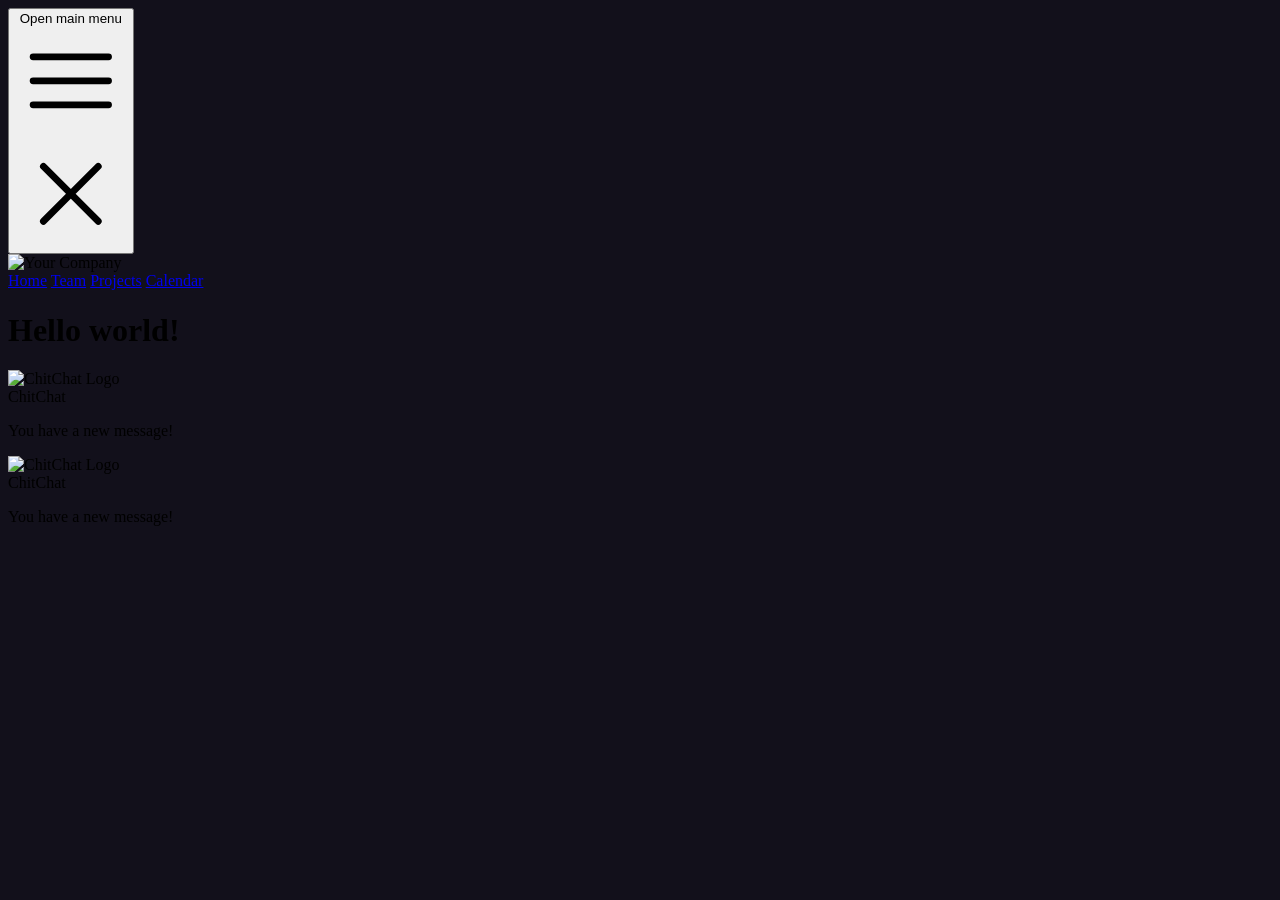
==== hw1/index.html @ 9f200666 "Initial setup Initial setup" ====
<!DOCTYPE html>
<html lang="en">

<head>
    <meta charset="UTF-8">
    <meta name="viewport" content="width=device-width, initial-scale=1.0">
    <title>Steve Mendoza:HW1</title>
    <script src="https://cdn.jsdelivr.net/npm/@tailwindcss/browser@4"></script>
    <script src="https://cdn.jsdelivr.net/npm/@tailwindplus/elements@1" type="module"> </script> 
    <style type="text/tailwindcss">
        @theme {
        --color-clifford: #da373d;
      }
    </style>
    <link rel="stylesheet" href="css/site.css">
</head>

<body class="min-h-screen bd-dark>
<!-- Include this script tag or install `@tailwindplus/elements` via npm: -->
    <nav
        class="relative bg-gray-800/50 after:pointer-events-none after:absolute after:inset-x-0 after:bottom-0 after:h-px after:bg-white/10">
        <div class="mx-auto max-w-7xl px-2 sm:px-6 lg:px-8">
            <div class="relative flex h-16 items-center justify-between">
                <div class="absolute inset-y-0 left-0 flex items-center sm:hidden">
                    <!-- Mobile menu button-->
                    <button type="button" command="--toggle" commandfor="mobile-menu"
                        class="relative inline-flex items-center justify-center rounded-md p-2 text-gray-400 hover:bg-white/5 hover:text-white focus:outline-2 focus:-outline-offset-1 focus:outline-indigo-500">
                        <span class="absolute -inset-0.5"></span>
                        <span class="sr-only">Open main menu</span>
                        <svg viewBox="0 0 24 24" fill="none" stroke="currentColor" stroke-width="1.5" data-slot="icon"
                            aria-hidden="true" class="size-6 in-aria-expanded:hidden">
                            <path d="M3.75 6.75h16.5M3.75 12h16.5m-16.5 5.25h16.5" stroke-linecap="round"
                                stroke-linejoin="round" />
                        </svg>
                        <svg viewBox="0 0 24 24" fill="none" stroke="currentColor" stroke-width="1.5" data-slot="icon"
                            aria-hidden="true" class="size-6 not-in-aria-expanded:hidden">
                            <path d="M6 18 18 6M6 6l12 12" stroke-linecap="round" stroke-linejoin="round" />
                        </svg>
                    </button>
                </div>
                <div class="flex flex-1 items-center justify-center sm:items-stretch sm:justify-start">
                    <div class="flex shrink-0 items-center">
                        <img src="https://tailwindcss.com/plus-assets/img/logos/mark.svg?color=indigo&shade=500"
                            alt="Your Company" class="h-8 w-auto" />
                    </div>
                    <div class="hidden sm:ml-6 sm:block">
                        <div class="flex space-x-4">
                            <!-- Current: "bg-gray-950/50 text-white", Default: "text-gray-300 hover:bg-white/5 hover:text-white" -->
                            <a href="#" aria-current="page"
                                class="rounded-md bg-gray-950/50 px-3 py-2 text-sm font-medium text-white">Home</a>
                            <a href="#"
                                class="rounded-md px-3 py-2 text-sm font-medium text-gray-300 hover:bg-white/5 hover:text-white">Team</a>
                            <a href="#"
                                class="rounded-md px-3 py-2 text-sm font-medium text-gray-300 hover:bg-white/5 hover:text-white">Projects</a>
                            <a href="#"
                                class="rounded-md px-3 py-2 text-sm font-medium text-gray-300 hover:bg-white/5 hover:text-white">Calendar</a>
                        </div>
                    </div>
                </div>

            </div>
        </div>

        <el-disclosure id="mobile-menu" hidden class="block sm:hidden">
            <div class="space-y-1 px-2 pt-2 pb-3">
                <!-- Current: "bg-gray-950/50 text-white", Default: "text-gray-300 hover:bg-white/5 hover:text-white" -->
                <a href="#" aria-current="page"
                    class="block rounded-md bg-gray-950/50 px-3 py-2 text-base font-medium text-white">Home</a>
                <a href="#"
                    class="block rounded-md px-3 py-2 text-base font-medium text-gray-300 hover:bg-white/5 hover:text-white">Team</a>
                <a href="#"
                    class="block rounded-md px-3 py-2 text-base font-medium text-gray-300 hover:bg-white/5 hover:text-white">Projects</a>
                <a href="#"
                    class="block rounded-md px-3 py-2 text-base font-medium text-gray-300 hover:bg-white/5 hover:text-white">Calendar</a>
            </div>
        </el-disclosure>
    </nav>

   <main>
        <h1 class=" text-3xl font-bold underline text-clifford">
        Hello world!
    </h1>
    <div
        class="mx-auto flex max-w-sm items-center gap-x-4 rounded-xl bg-white p-6 shadow-lg outline outline-black/5 dark:bg-slate-800 dark:shadow-none dark:-outline-offset-1 dark:outline-white/10">
        <img class="size-12 shrink-0" src="/img/logo.svg" alt="ChitChat Logo" />
        <div>
            <div class="text-xl font-medium text-black dark:text-white">ChitChat</div>
            <p class="text-gray-500 dark:text-gray-400">You have a new message!</p>
        </div>
    </div>
    <div
        class="mt-6 mx-auto flex max-w-sm items-center gap-x-4 rounded-xl bg-white p-6 shadow-lg outline outline-black/5 dark:bg-gray-900 dark:shadow-none dark:-outline-offset-1 dark:outline-white/10">
        <img class="size-12 shrink-0" src="/img/logo.svg" alt="ChitChat Logo" />
        <div>
            <div class="text-xl font-medium text-black dark:text-white">ChitChat</div>
            <p class="text-gray-500 dark:text-gray-400">You have a new message!</p>
        </div>
    </div>
    </main>

</body>

</html>
---- hw1/css/site.css ----
body{
    background-color:  #12101b;
}

.text-forground{
    color:#f2f2f2;
}
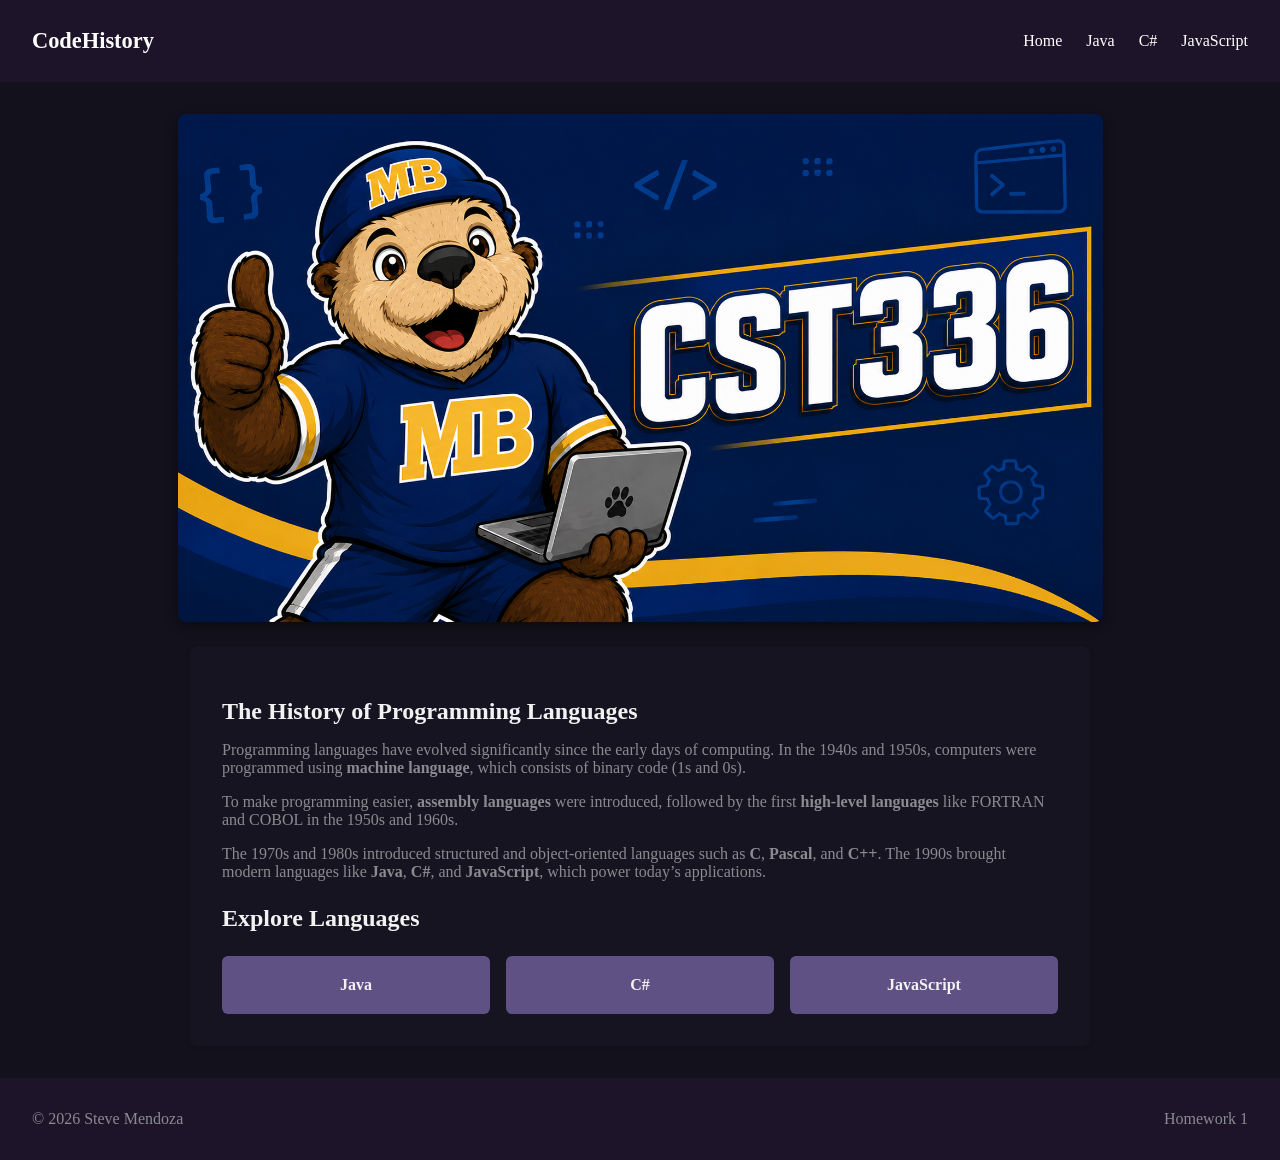
==== commit 011783b5: "Redesign hw1 with custom CSS and add Java page Adds header/footer navigation, proper grid layouts fo" ====
--- a/hw1/index.html
+++ b/hw1/index.html
@@ -5,98 +5,54 @@
     <meta charset="UTF-8">
     <meta name="viewport" content="width=device-width, initial-scale=1.0">
     <title>Steve Mendoza:HW1</title>
-    <script src="https://cdn.jsdelivr.net/npm/@tailwindcss/browser@4"></script>
-    <script src="https://cdn.jsdelivr.net/npm/@tailwindplus/elements@1" type="module"> </script> 
-    <style type="text/tailwindcss">
-        @theme {
-        --color-clifford: #da373d;
-      }
-    </style>
+
     <link rel="stylesheet" href="css/site.css">
 </head>
 
-<body class="min-h-screen bd-dark>
-<!-- Include this script tag or install `@tailwindplus/elements` via npm: -->
-    <nav
-        class="relative bg-gray-800/50 after:pointer-events-none after:absolute after:inset-x-0 after:bottom-0 after:h-px after:bg-white/10">
-        <div class="mx-auto max-w-7xl px-2 sm:px-6 lg:px-8">
-            <div class="relative flex h-16 items-center justify-between">
-                <div class="absolute inset-y-0 left-0 flex items-center sm:hidden">
-                    <!-- Mobile menu button-->
-                    <button type="button" command="--toggle" commandfor="mobile-menu"
-                        class="relative inline-flex items-center justify-center rounded-md p-2 text-gray-400 hover:bg-white/5 hover:text-white focus:outline-2 focus:-outline-offset-1 focus:outline-indigo-500">
-                        <span class="absolute -inset-0.5"></span>
-                        <span class="sr-only">Open main menu</span>
-                        <svg viewBox="0 0 24 24" fill="none" stroke="currentColor" stroke-width="1.5" data-slot="icon"
-                            aria-hidden="true" class="size-6 in-aria-expanded:hidden">
-                            <path d="M3.75 6.75h16.5M3.75 12h16.5m-16.5 5.25h16.5" stroke-linecap="round"
-                                stroke-linejoin="round" />
-                        </svg>
-                        <svg viewBox="0 0 24 24" fill="none" stroke="currentColor" stroke-width="1.5" data-slot="icon"
-                            aria-hidden="true" class="size-6 not-in-aria-expanded:hidden">
-                            <path d="M6 18 18 6M6 6l12 12" stroke-linecap="round" stroke-linejoin="round" />
-                        </svg>
-                    </button>
-                </div>
-                <div class="flex flex-1 items-center justify-center sm:items-stretch sm:justify-start">
-                    <div class="flex shrink-0 items-center">
-                        <img src="https://tailwindcss.com/plus-assets/img/logos/mark.svg?color=indigo&shade=500"
-                            alt="Your Company" class="h-8 w-auto" />
-                    </div>
-                    <div class="hidden sm:ml-6 sm:block">
-                        <div class="flex space-x-4">
-                            <!-- Current: "bg-gray-950/50 text-white", Default: "text-gray-300 hover:bg-white/5 hover:text-white" -->
-                            <a href="#" aria-current="page"
-                                class="rounded-md bg-gray-950/50 px-3 py-2 text-sm font-medium text-white">Home</a>
-                            <a href="#"
-                                class="rounded-md px-3 py-2 text-sm font-medium text-gray-300 hover:bg-white/5 hover:text-white">Team</a>
-                            <a href="#"
-                                class="rounded-md px-3 py-2 text-sm font-medium text-gray-300 hover:bg-white/5 hover:text-white">Projects</a>
-                            <a href="#"
-                                class="rounded-md px-3 py-2 text-sm font-medium text-gray-300 hover:bg-white/5 hover:text-white">Calendar</a>
-                        </div>
-                    </div>
-                </div>
+<body class="page">
+    <header>
+      <div class="nav-grid">
+          <div class="logo">CodeHistory</div>
+          <nav>
+              <ul>
+                  <li><a href="index.html">Home</a></li>
+                  <li><a href="java.html">Java</a></li>
+                  <li><a href="csharp.html">C#</a></li>
+                  <li><a href="javascript.html">JavaScript</a></li>
+              </ul>
+          </nav>
+      </div>
+  </header>
 
+    <main>
+        
+    <section class="montey-banner">
+        <img src="/hw1/img/montey-banner.png" alt="CST336 Mascot" />
+    </section>
+
+        <article>
+            <h1 class="text-forground">The History of Programming Languages</h1>
+            <p>Programming languages have evolved significantly since the early days of computing. In the 1940s and 1950s, computers were programmed using <strong>machine language</strong>, which consists of binary code (1s and 0s).</p>
+
+            <p>To make programming easier, <strong>assembly languages</strong> were introduced, followed by the first <strong>high-level languages</strong> like FORTRAN and COBOL in the 1950s and 1960s.</p>
+
+            <p>The 1970s and 1980s introduced structured and object-oriented languages such as <strong>C</strong>, <strong>Pascal</strong>, and <strong>C++</strong>. The 1990s brought modern languages like <strong>Java</strong>, <strong>C#</strong>, and <strong>JavaScript</strong>, which power today’s applications.</p>
+
+            <h2>Explore Languages</h2>
+            <div class="card-grid">
+                <div class="card clickable-card"><a class="main-link" href="java.html">Java</a></div>
+                <div class="card clickable-card"><a class="main-link" href="csharp.html">C#</a></div>
+                <div class="card clickable-card"><a class="main-link" href="javascript.html">JavaScript</a></div>
             </div>
+        </article>
+    </main>
+
+    <footer >
+            <div class="footer-grid">
+            <p>&copy; 2026 Steve Mendoza</p>
+            <p>Homework 1</p>
         </div>
-
-        <el-disclosure id="mobile-menu" hidden class="block sm:hidden">
-            <div class="space-y-1 px-2 pt-2 pb-3">
-                <!-- Current: "bg-gray-950/50 text-white", Default: "text-gray-300 hover:bg-white/5 hover:text-white" -->
-                <a href="#" aria-current="page"
-                    class="block rounded-md bg-gray-950/50 px-3 py-2 text-base font-medium text-white">Home</a>
-                <a href="#"
-                    class="block rounded-md px-3 py-2 text-base font-medium text-gray-300 hover:bg-white/5 hover:text-white">Team</a>
-                <a href="#"
-                    class="block rounded-md px-3 py-2 text-base font-medium text-gray-300 hover:bg-white/5 hover:text-white">Projects</a>
-                <a href="#"
-                    class="block rounded-md px-3 py-2 text-base font-medium text-gray-300 hover:bg-white/5 hover:text-white">Calendar</a>
-            </div>
-        </el-disclosure>
-    </nav>
-
-   <main>
-        <h1 class=" text-3xl font-bold underline text-clifford">
-        Hello world!
-    </h1>
-    <div
-        class="mx-auto flex max-w-sm items-center gap-x-4 rounded-xl bg-white p-6 shadow-lg outline outline-black/5 dark:bg-slate-800 dark:shadow-none dark:-outline-offset-1 dark:outline-white/10">
-        <img class="size-12 shrink-0" src="/img/logo.svg" alt="ChitChat Logo" />
-        <div>
-            <div class="text-xl font-medium text-black dark:text-white">ChitChat</div>
-            <p class="text-gray-500 dark:text-gray-400">You have a new message!</p>
-        </div>
-    </div>
-    <div
-        class="mt-6 mx-auto flex max-w-sm items-center gap-x-4 rounded-xl bg-white p-6 shadow-lg outline outline-black/5 dark:bg-gray-900 dark:shadow-none dark:-outline-offset-1 dark:outline-white/10">
-        <img class="size-12 shrink-0" src="/img/logo.svg" alt="ChitChat Logo" />
-        <div>
-            <div class="text-xl font-medium text-black dark:text-white">ChitChat</div>
-            <p class="text-gray-500 dark:text-gray-400">You have a new message!</p>
-        </div>
-    </div>
-    </main>
+    </footer>
 
 </body>
 
--- a/hw1/css/site.css
+++ b/hw1/css/site.css
@@ -1,7 +1,187 @@
-body{
-    background-color:  #12101b;
+body {
+
+  /* background-color:  #12101b; */
+  /* background-color: #1e1b2c; */
+  /* background-color: #1e1b2b; */
+  /* background-color: #968fb3; */
+  background-color: #13111c;
+  margin: 0;
+  padding: 0;
+  min-height: 100dvh;
 }
 
-.text-forground{
-    color:#f2f2f2;
+.text-forground {
+  color: #f2f2f2;
+}
+
+
+/* .card {
+  background-color: #1e1b2c;
+  border-radius: 0.5rem;
+  padding: 1rem;
+  box-shadow: 0 4px 6px rgba(0, 0, 0, 0.1);
+} */
+
+.page {
+  display: grid;
+  grid-template-rows: auto 1fr auto;
+  min-height: 100vh;
+}
+
+/* ===== Header and Navigation ===== */
+header {
+  background: #1d1429;
+  color: #fff;
+  padding: 1rem 2rem;
+}
+
+.nav-grid {
+  display: grid;
+  grid-template-columns: 1fr auto;
+  align-items: center;
+}
+
+.logo {
+  font-size: 1.4rem;
+  font-weight: bold;
+}
+
+nav ul {
+  display: grid;
+  grid-auto-flow: column;
+  gap: 1.5rem;
+  list-style: none;
+}
+
+nav a {
+  color: #fff;
+  text-decoration: none;
+  font-weight: 500;
+  transition: color 0.2s;
+}
+
+nav a:hover {
+  color: #60a5fa;
+}
+
+/* ===== Footer ===== */
+footer {
+  background: #1d1429;
+  color: #d1d5db;
+  padding: 1rem 2rem;
+}
+
+.footer-grid {
+  display: grid;
+  grid-template-columns: 1fr 1fr;
+  align-items: center;
+}
+
+.footer-grid p:last-child {
+  text-align: right;
+}
+
+
+
+/* ===== Montey Banner ===== */
+.montey-banner {
+  grid-column: 1 / -1;
+  /* full width across grid */
+  display: grid;
+  justify-items: center;
+  margin-bottom: 1.5rem;
+}
+
+.montey-banner img {
+  width: 100%;
+  max-width: 925px;
+  height: auto;
+  border-radius: 8px;
+  box-shadow: 0 4px 12px rgba(0, 0, 0, 0.4);
+}
+
+
+
+/* ===== Main Content ===== */
+main {
+  display: grid;
+  grid-template-columns: 1fr min(900px, 90%) 1fr;
+  padding: 2rem 0;
+}
+
+main>* {
+  grid-column: 2;
+}
+
+article {
+  /* background: #fff; */
+  background: #181622cc;
+  padding: 2rem;
+  border-radius: 8px;
+  box-shadow: 0 2px 6px rgba(0, 0, 0, 0.08);
+}
+
+h1 {
+  margin-bottom: 1rem;
+  color: #f2f2f2;
+}
+
+h2 {
+  margin-top: 1.5rem;
+  margin-bottom: 0.5rem;
+  color: #f2f2f2;
+}
+
+p {
+  margin-bottom: 1rem;
+  /* color: #67656c; */
+  color: #8b8a90;
+}
+
+ul.features {
+  margin: 0.5rem 0 1rem 1.5rem;
+  color: #8b8a90;
+}
+
+/* ===== Card grid for home page ===== */
+/* https://css-tricks.com/complete-guide-css-grid-layout/#prop-grid-template-columns-rows */
+.card-grid {
+  display: grid;
+  grid-template-columns: repeat(auto-fit, minmax(220px, 1fr));
+  gap: 1rem;
+  margin-top: 1.5rem;
+}
+
+.card {
+  background: #5f5184;
+  /* background: # */
+  padding: 1rem;
+  border-radius: 6px;
+  text-align: center;
+}
+
+.card:hover {
+  background: #4b3f6e;
+}
+
+.card a {
+  text-decoration: none;
+  color: #f2f2f2;
+  font-weight: bold;
+}
+
+/* clickable code from https://generatepress.com/forums/topic/making-full-div-clickable/ */
+.clickable-card {
+  position: relative;
+  padding: 20px;
+}
+
+.main-link::before {
+  content: "";
+  position: absolute;
+  top: 0;
+  right: 0;
+  bottom: 0;
+  left: 0;
+  /* Stretches the click area to the edges of the div */
 }
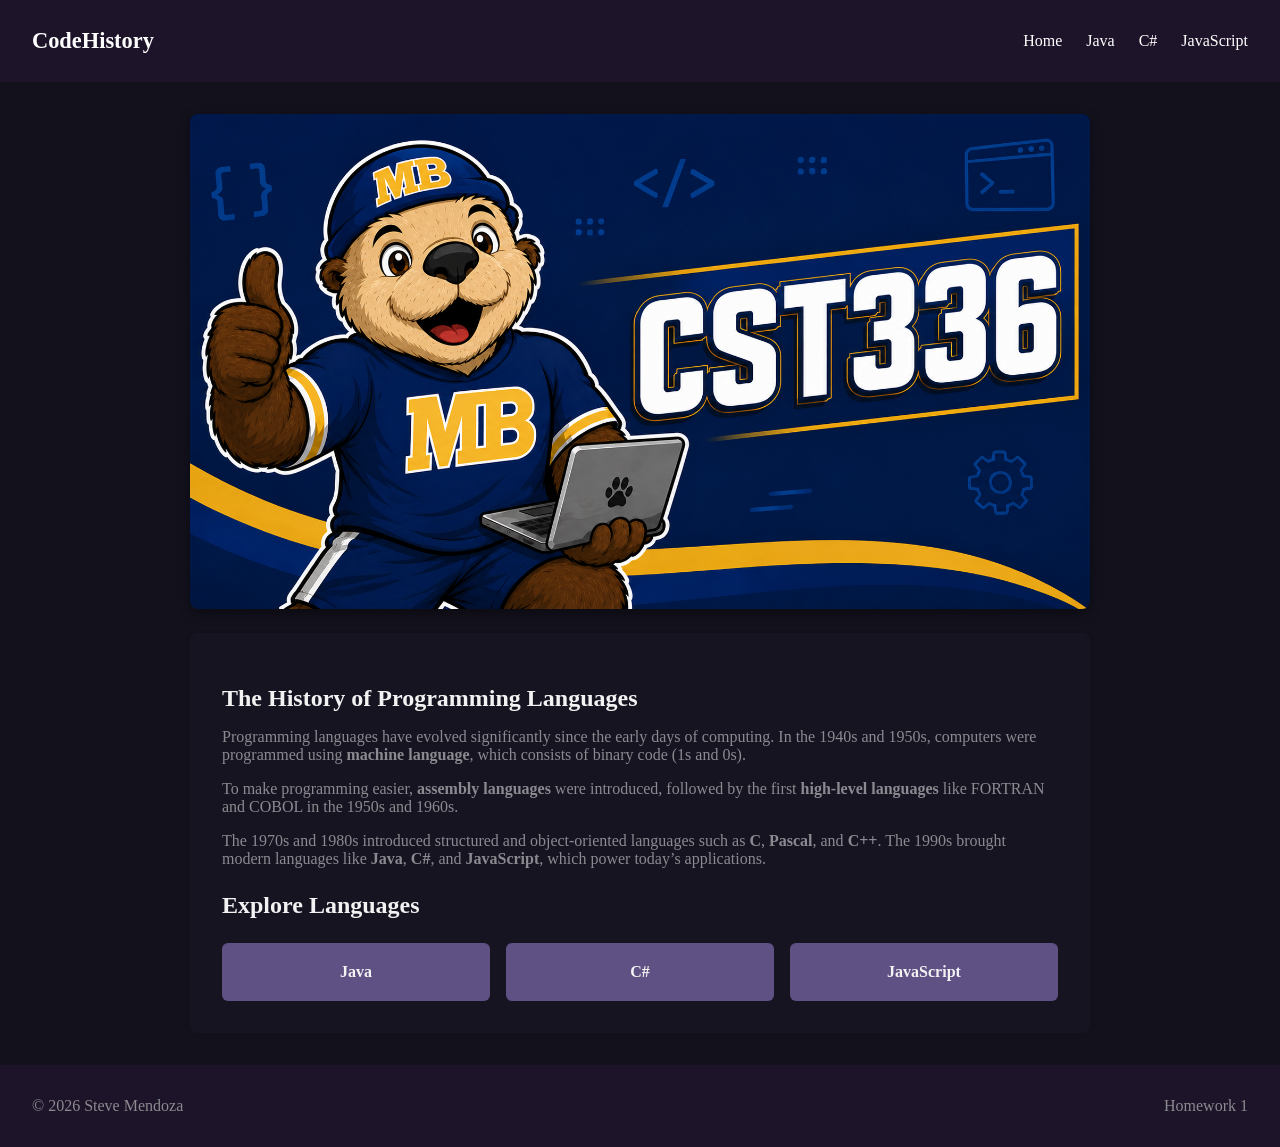
==== commit d21785cc: "Javascript.html layout update - Updated the javascript.html layout to use a three column layout. - R" ====
--- a/hw1/index.html
+++ b/hw1/index.html
@@ -11,34 +11,41 @@
 
 <body class="page">
     <header>
-      <div class="nav-grid">
-          <div class="logo">CodeHistory</div>
-          <nav>
-              <ul>
-                  <li><a href="index.html">Home</a></li>
-                  <li><a href="java.html">Java</a></li>
-                  <li><a href="csharp.html">C#</a></li>
-                  <li><a href="javascript.html">JavaScript</a></li>
-              </ul>
-          </nav>
-      </div>
-  </header>
+        <div class="nav-grid">
+            <div class="logo">CodeHistory</div>
+            <nav>
+                <ul>
+                    <li><a href="index.html">Home</a></li>
+                    <li><a href="java.html">Java</a></li>
+                    <li><a href="csharp.html">C#</a></li>
+                    <li><a href="javascript.html">JavaScript</a></li>
+                </ul>
+            </nav>
+        </div>
+    </header>
 
     <main>
-        
-    <section class="montey-banner">
-        <img src="/hw1/img/montey-banner.png" alt="CST336 Mascot" />
-    </section>
+
+        <div class="montey-banner">
+            <img src="/hw1/img/montey-banner.png" alt="CST336 Mascot">
+        </div>
 
         <article>
             <h1 class="text-forground">The History of Programming Languages</h1>
-            <p>Programming languages have evolved significantly since the early days of computing. In the 1940s and 1950s, computers were programmed using <strong>machine language</strong>, which consists of binary code (1s and 0s).</p>
+            <p>Programming languages have evolved significantly since the early days of computing. In the 1940s and
+                1950s, computers were programmed using <strong>machine language</strong>, which consists of binary code
+                (1s and 0s).</p>
 
-            <p>To make programming easier, <strong>assembly languages</strong> were introduced, followed by the first <strong>high-level languages</strong> like FORTRAN and COBOL in the 1950s and 1960s.</p>
+            <p>To make programming easier, <strong>assembly languages</strong> were introduced, followed by the first
+                <strong>high-level languages</strong> like FORTRAN and COBOL in the 1950s and 1960s.</p>
 
-            <p>The 1970s and 1980s introduced structured and object-oriented languages such as <strong>C</strong>, <strong>Pascal</strong>, and <strong>C++</strong>. The 1990s brought modern languages like <strong>Java</strong>, <strong>C#</strong>, and <strong>JavaScript</strong>, which power today’s applications.</p>
+            <p>The 1970s and 1980s introduced structured and object-oriented languages such as <strong>C</strong>,
+                <strong>Pascal</strong>, and <strong>C++</strong>. The 1990s brought modern languages like
+                <strong>Java</strong>, <strong>C#</strong>, and <strong>JavaScript</strong>, which power today’s
+                applications.</p>
 
             <h2>Explore Languages</h2>
+            <!-- card-grid is using a grid template layout -->
             <div class="card-grid">
                 <div class="card clickable-card"><a class="main-link" href="java.html">Java</a></div>
                 <div class="card clickable-card"><a class="main-link" href="csharp.html">C#</a></div>
@@ -47,8 +54,8 @@
         </article>
     </main>
 
-    <footer >
-            <div class="footer-grid">
+    <footer>
+        <div class="footer-grid">
             <p>&copy; 2026 Steve Mendoza</p>
             <p>Homework 1</p>
         </div>
--- a/hw1/css/site.css
+++ b/hw1/css/site.css
@@ -1,187 +1,265 @@
+/* These are the main sites I used to get started with CCS grid layouts.
+  https://gridbyexample.com/examples/
+  https://css-tricks.com/complete-guide-css-grid-layout
+*/
 body {
-
-  /* background-color:  #12101b; */
-  /* background-color: #1e1b2c; */
-  /* background-color: #1e1b2b; */
-  /* background-color: #968fb3; */
-  background-color: #13111c;
-  margin: 0;
-  padding: 0;
-  min-height: 100dvh;
+    background-color: #13111c;
+    margin: 0;
+    padding: 0;
+    min-height: 100dvh;
 }
 
 .text-forground {
-  color: #f2f2f2;
-}
-
-
-/* .card {
-  background-color: #1e1b2c;
-  border-radius: 0.5rem;
-  padding: 1rem;
-  box-shadow: 0 4px 6px rgba(0, 0, 0, 0.1);
-} */
+    color: #f2f2f2;
+}
+
 
 .page {
-  display: grid;
-  grid-template-rows: auto 1fr auto;
-  min-height: 100vh;
+    display: grid;
+    grid-template-rows: auto 1fr auto;
+    min-height: 100vh;
 }
 
 /* ===== Header and Navigation ===== */
 header {
-  background: #1d1429;
-  color: #fff;
-  padding: 1rem 2rem;
+    background: #1d1429;
+    color: #fff;
+    padding: 1rem 2rem;
 }
 
 .nav-grid {
-  display: grid;
-  grid-template-columns: 1fr auto;
-  align-items: center;
+    display: grid;
+    grid-template-columns: 1fr auto;
+    align-items: center;
 }
 
 .logo {
-  font-size: 1.4rem;
-  font-weight: bold;
+    font-size: 1.4rem;
+    font-weight: bold;
 }
 
 nav ul {
-  display: grid;
-  grid-auto-flow: column;
-  gap: 1.5rem;
-  list-style: none;
+    display: grid;
+    grid-auto-flow: column;
+    gap: 1.5rem;
+    list-style: none;
 }
 
 nav a {
-  color: #fff;
-  text-decoration: none;
-  font-weight: 500;
-  transition: color 0.2s;
+    color: #fff;
+    text-decoration: none;
+    font-weight: 500;
+    transition: color 0.2s;
 }
 
 nav a:hover {
-  color: #60a5fa;
+    color: #60a5fa;
 }
 
 /* ===== Footer ===== */
 footer {
-  background: #1d1429;
-  color: #d1d5db;
-  padding: 1rem 2rem;
+    background: #1d1429;
+    color: #d1d5db;
+    padding: 1rem 2rem;
 }
 
 .footer-grid {
-  display: grid;
-  grid-template-columns: 1fr 1fr;
-  align-items: center;
+    display: grid;
+    grid-template-columns: 1fr 1fr;
+    align-items: center;
 }
 
 .footer-grid p:last-child {
-  text-align: right;
+    text-align: right;
 }
 
 
 
 /* ===== Montey Banner ===== */
 .montey-banner {
-  grid-column: 1 / -1;
-  /* full width across grid */
-  display: grid;
-  justify-items: center;
-  margin-bottom: 1.5rem;
+    grid-column: 1 / -1;
+    /* full width across grid */
+    display: grid;
+    justify-items: center;
+    margin-bottom: 1.5rem;
 }
 
 .montey-banner img {
-  width: 100%;
-  max-width: 925px;
-  height: auto;
-  border-radius: 8px;
-  box-shadow: 0 4px 12px rgba(0, 0, 0, 0.4);
+    width: 100%;
+    max-width: 900px;
+    height: auto;
+    border-radius: 8px;
+    box-shadow: 0 4px 12px rgba(0, 0, 0, 0.4);
 }
 
 
 
 /* ===== Main Content ===== */
 main {
-  display: grid;
-  grid-template-columns: 1fr min(900px, 90%) 1fr;
-  padding: 2rem 0;
+    display: grid;
+    grid-template-columns: 1fr min(900px, 90%) 1fr;
+    padding: 2rem 0;
 }
 
 main>* {
-  grid-column: 2;
+    grid-column: 2;
+}
+
+.wrapper {
+    display: grid;
+    grid-gap: 10px;
+    /* grid-template-columns:[col1-start] 325px [col2-start] 325px [col3-start] 250px [col3-end]; */
+    grid-template-columns: [col1-start] 1fr [col2-start] 1fr [col3-start] 1fr [col3-end];
+    grid-template-rows: [row1-start] auto [row2-start] auto [row2-end];
+}
+/* Remove top padding after the first article */
+.wrapper article:last-child {
+    padding-top: 0;
 }
 
 article {
-  /* background: #fff; */
-  background: #181622cc;
-  padding: 2rem;
-  border-radius: 8px;
-  box-shadow: 0 2px 6px rgba(0, 0, 0, 0.08);
+    /* background: #fff; */
+    background: #181622cc;
+    padding: 2rem;
+    border-radius: 8px;
+    box-shadow: 0 2px 6px rgba(0, 0, 0, 0.08);
 }
 
 h1 {
-  margin-bottom: 1rem;
-  color: #f2f2f2;
+    margin-bottom: 1rem;
+    color: #f2f2f2;
 }
 
 h2 {
-  margin-top: 1.5rem;
-  margin-bottom: 0.5rem;
-  color: #f2f2f2;
+    margin-top: 1.5rem;
+    margin-bottom: 0.5rem;
+    color: #f2f2f2;
 }
 
 p {
-  margin-bottom: 1rem;
-  /* color: #67656c; */
-  color: #8b8a90;
+    margin-bottom: 1rem;
+    /* color: #67656c; */
+    color: #8b8a90;
 }
 
 ul.features {
-  margin: 0.5rem 0 1rem 1.5rem;
-  color: #8b8a90;
+    margin: 0.5rem 0 1rem 1.5rem;
+    color: #8b8a90;
 }
 
 /* ===== Card grid for home page ===== */
 /* https://css-tricks.com/complete-guide-css-grid-layout/#prop-grid-template-columns-rows */
 .card-grid {
-  display: grid;
-  grid-template-columns: repeat(auto-fit, minmax(220px, 1fr));
-  gap: 1rem;
-  margin-top: 1.5rem;
+    display: grid;
+    grid-template-columns: repeat(auto-fit, minmax(220px, 1fr));
+    gap: 1rem;
+    margin-top: 1.5rem;
 }
 
 .card {
-  background: #5f5184;
-  /* background: # */
-  padding: 1rem;
-  border-radius: 6px;
-  text-align: center;
+    background: #5f5184;
+    /* background: # */
+    padding: 1rem;
+    border-radius: 6px;
+    text-align: center;
 }
 
 .card:hover {
-  background: #4b3f6e;
+    background: #4b3f6e;
 }
 
 .card a {
-  text-decoration: none;
-  color: #f2f2f2;
-  font-weight: bold;
+    text-decoration: none;
+    color: #f2f2f2;
+    font-weight: bold;
 }
 
 /* clickable code from https://generatepress.com/forums/topic/making-full-div-clickable/ */
 .clickable-card {
-  position: relative;
-  padding: 20px;
+    position: relative;
+    padding: 20px;
 }
 
 .main-link::before {
-  content: "";
-  position: absolute;
-  top: 0;
-  right: 0;
-  bottom: 0;
-  left: 0;
-  /* Stretches the click area to the edges of the div */
+    content: "";
+    position: absolute;
+    top: 0;
+    right: 0;
+    bottom: 0;
+    left: 0;
+    /* Stretches the click area to the edges of the div */
+}
+
+/* ===== Column layout for JavaScript features ===== */
+.js-features-grid {
+    display: grid;
+    grid-template-columns: repeat(auto-fit, minmax(220px, 1fr));
+    gap: 1rem;
+    margin-top: 1.5rem;
+}
+
+.js-features-grid .features,
+.wrapper .features {
+    margin: 0;
+}
+
+.js-features-grid li {
+    margin: 0;
+}
+
+
+.js-article-history {
+    grid-column: col1-start / col3-start;
+    grid-row: row1-start;
+}
+
+.js-article-Resources {
+    grid-column: col3-start;
+    grid-row: row1-start;
+}
+
+.js-article-Resources a {
+    color: #625086;
+    text-decoration: none;
+    transition: color 0.2s;
+}
+.js-article-Resources a:hover {
+    color: #60a5fa;
+}
+
+
+.js-article-Features {
+    grid-column: col1-start / col2-end;
+    grid-row: row2-start;
+}
+
+/* Stack on small screens */
+
+@media (max-width: 850px) {
+
+    .js-features-grid,
+    .card-grid,
+    .wrapper {
+        grid-template-columns: 1fr;
+    }
+
+    .js-article-history {
+        grid-column: col1-start / col3-start;
+        grid-row: row1-start;
+    }
+
+    .js-article-Features {
+        grid-column: col1-start / col3-end;
+        grid-row: row2-start;
+    }
+
+    .js-article-Resources {
+        grid-column: col3-start;
+        grid-row: row3-start;
+        ;
+    }
+
+    article~article {
+        padding: 0 2rem 2rem;
+    }
 }
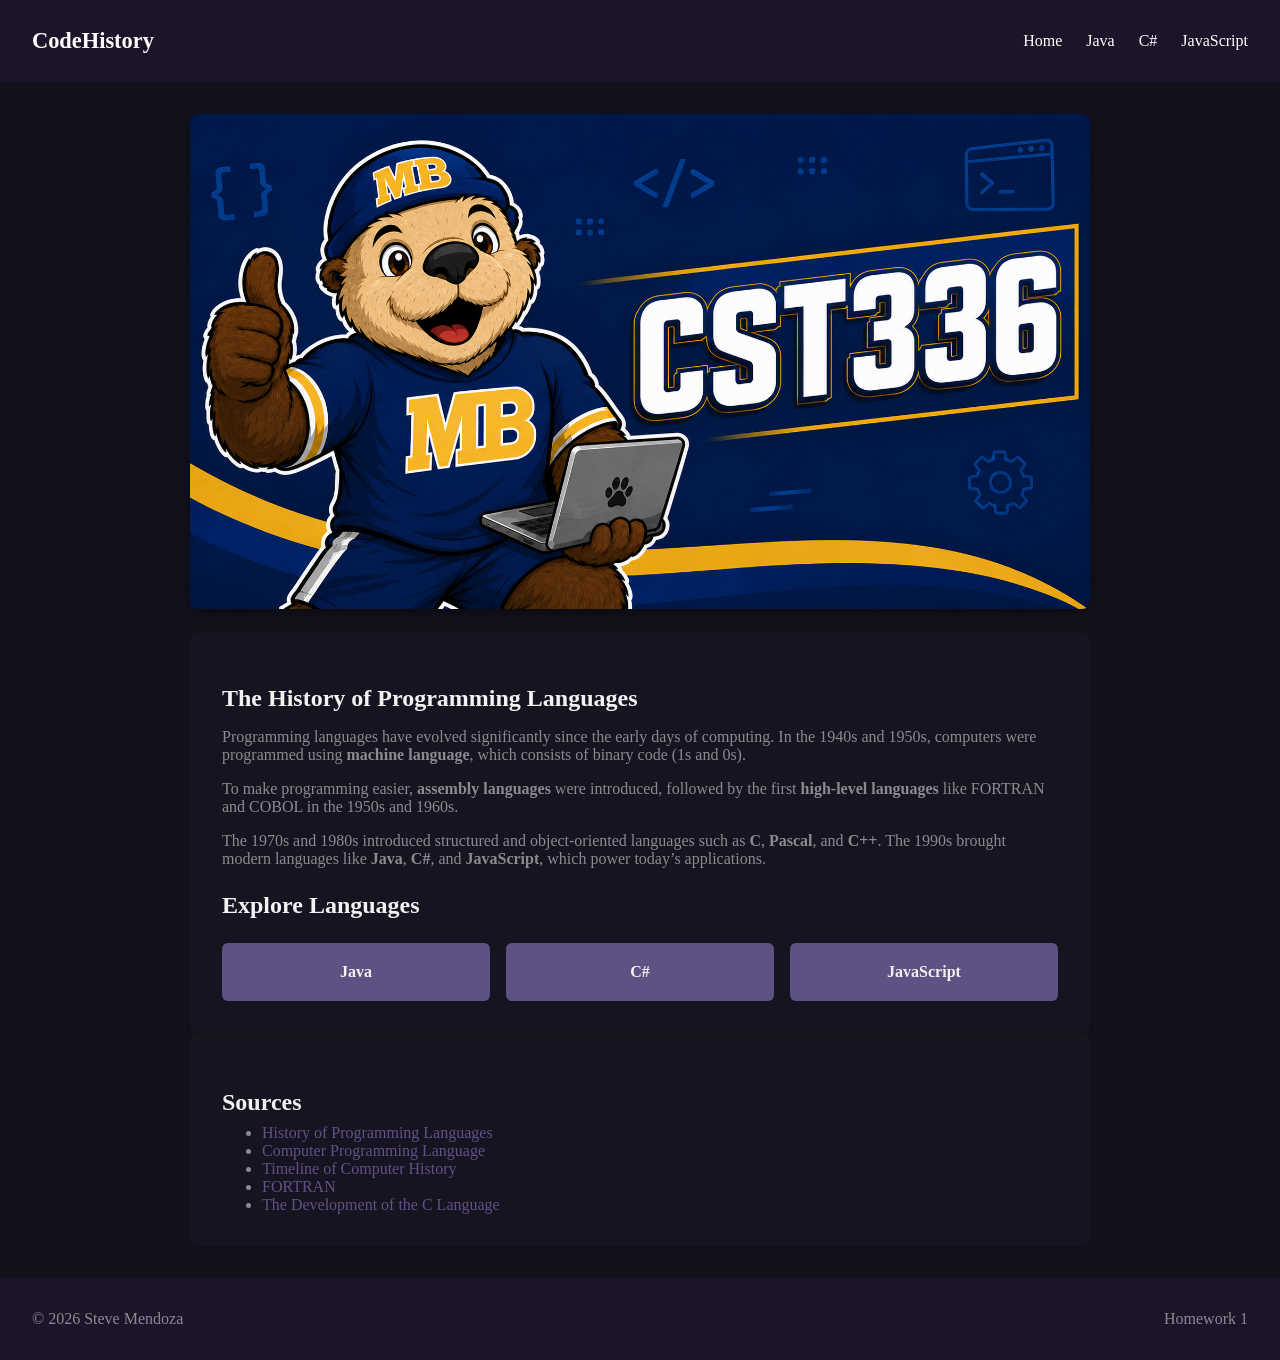
==== commit ef4f65d4: "Sources Added the sources to each page rather than in the html comments." ====
--- a/hw1/index.html
+++ b/hw1/index.html
@@ -37,12 +37,14 @@
                 (1s and 0s).</p>
 
             <p>To make programming easier, <strong>assembly languages</strong> were introduced, followed by the first
-                <strong>high-level languages</strong> like FORTRAN and COBOL in the 1950s and 1960s.</p>
+                <strong>high-level languages</strong> like FORTRAN and COBOL in the 1950s and 1960s.
+            </p>
 
             <p>The 1970s and 1980s introduced structured and object-oriented languages such as <strong>C</strong>,
                 <strong>Pascal</strong>, and <strong>C++</strong>. The 1990s brought modern languages like
                 <strong>Java</strong>, <strong>C#</strong>, and <strong>JavaScript</strong>, which power today’s
-                applications.</p>
+                applications.
+            </p>
 
             <h2>Explore Languages</h2>
             <!-- card-grid is using a grid template layout -->
@@ -51,6 +53,16 @@
                 <div class="card clickable-card"><a class="main-link" href="csharp.html">C#</a></div>
                 <div class="card clickable-card"><a class="main-link" href="javascript.html">JavaScript</a></div>
             </div>
+        </article>
+        <article class="sources">
+            <h2>Sources</h2>
+            <ul class="features">
+                <li><a href="https://en.wikipedia.org/wiki/History_of_programming_languages" target="_blank" rel="noopener noreferrer">History of Programming Languages</a></li>
+                <li><a href="https://www.britannica.com/technology/computer-programming-language" target="_blank" rel="noopener noreferrer">Computer Programming Language</a></li>
+                <li><a href="https://www.computerhistory.org/timeline/software-languages/" target="_blank" rel="noopener noreferrer">Timeline of Computer History</a></li>
+                <li><a href="https://www.ibm.com/history/fortran" target="_blank" rel="noopener noreferrer">FORTRAN</a></li>
+                <li><a href="https://www.bell-labs.com/usr/dmr/www/chist.html" target="_blank" rel="noopener noreferrer">The Development of the C Language</a></li>
+            </ul>
         </article>
     </main>
 
--- a/hw1/css/site.css
+++ b/hw1/css/site.css
@@ -199,7 +199,8 @@
 }
 
 .js-features-grid .features,
-.wrapper .features {
+.wrapper .features,
+.sources .features {
     margin: 0;
 }
 
@@ -218,12 +219,13 @@
     grid-row: row1-start;
 }
 
-.js-article-Resources a {
+
+.js-article-Resources a, .sources a,  .js-article-sources a {
     color: #625086;
     text-decoration: none;
     transition: color 0.2s;
 }
-.js-article-Resources a:hover {
+.js-article-Resources a:hover, .sources a:hover, .js-article-sources a:hover {
     color: #60a5fa;
 }
 
@@ -232,31 +234,25 @@
     grid-column: col1-start / col2-end;
     grid-row: row2-start;
 }
-
+.js-article-sources {
+    grid-column: col1-start / col2-end;
+    grid-row: row3-start;
+}
 /* Stack on small screens */
 
 @media (max-width: 850px) {
-
     .js-features-grid,
     .card-grid,
     .wrapper {
         grid-template-columns: 1fr;
     }
 
-    .js-article-history {
-        grid-column: col1-start / col3-start;
-        grid-row: row1-start;
-    }
-
-    .js-article-Features {
-        grid-column: col1-start / col3-end;
-        grid-row: row2-start;
-    }
-
-    .js-article-Resources {
-        grid-column: col3-start;
-        grid-row: row3-start;
-        ;
+    .js-article-history,
+    .js-article-Features,
+    .js-article-Resources,
+    .js-article-sources {
+        grid-column: 1;
+        grid-row: auto;
     }
 
     article~article {
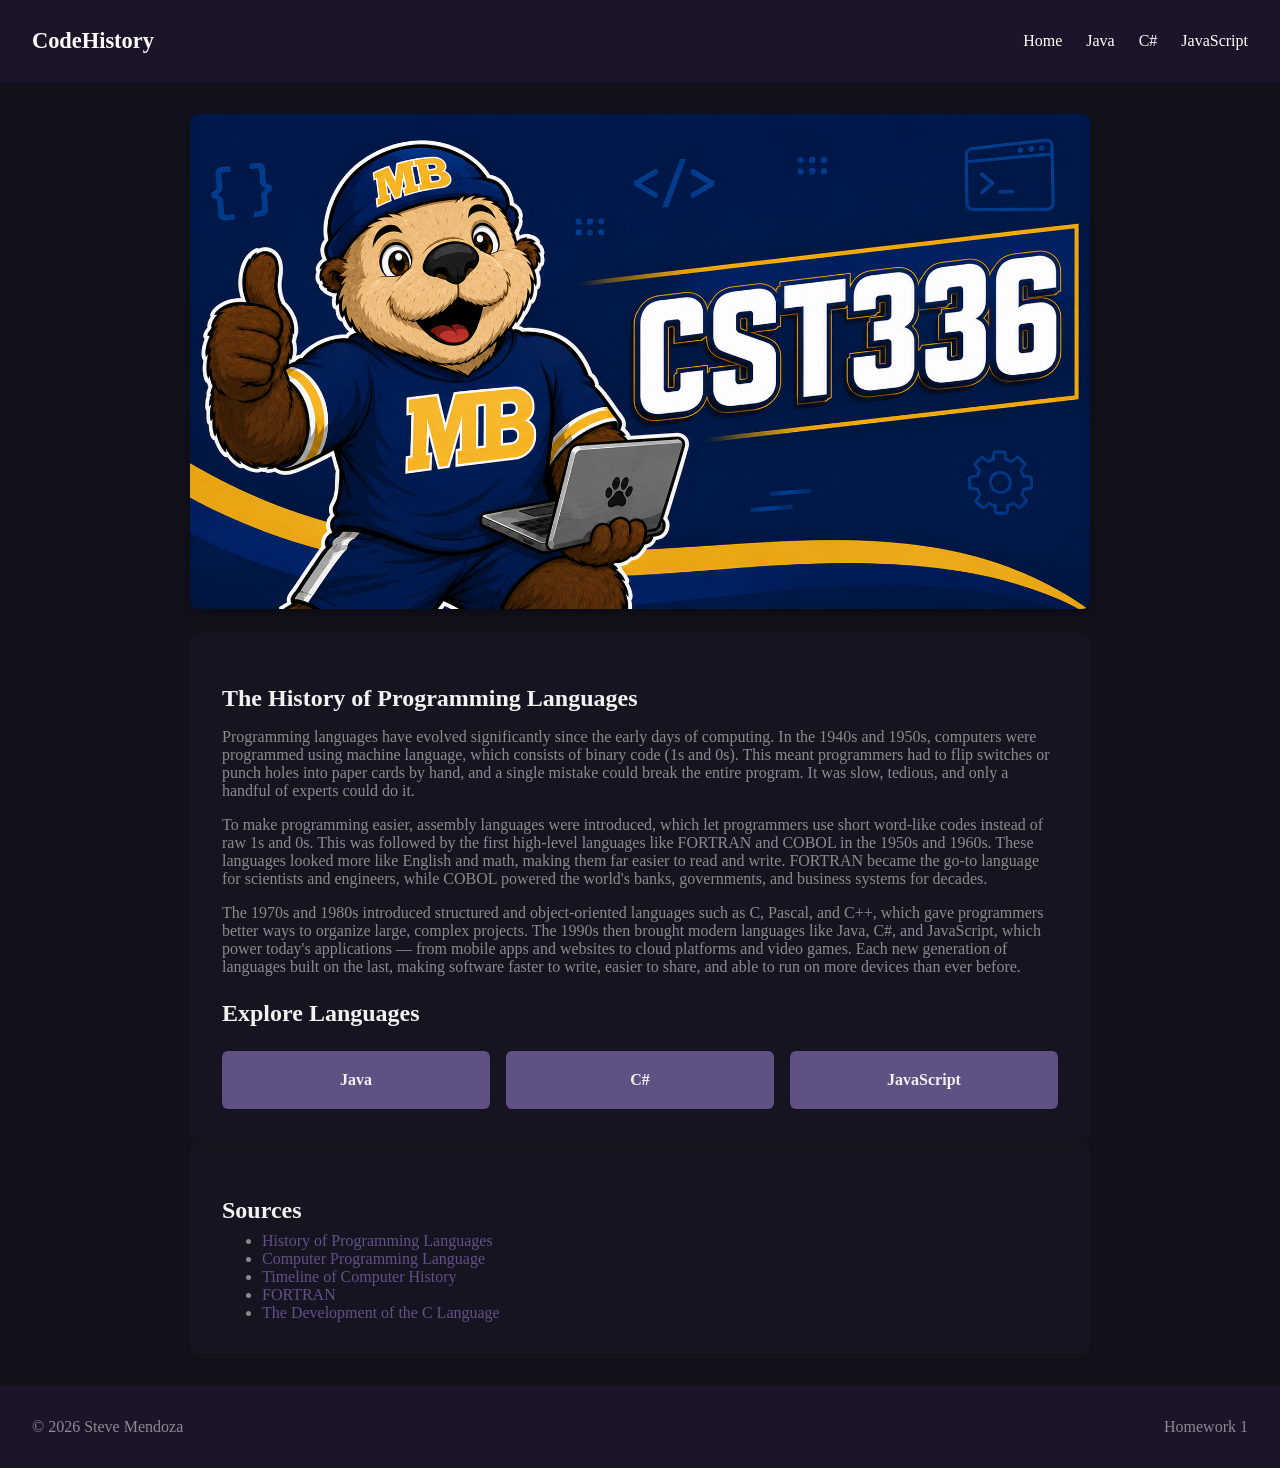
==== commit 5e674e63: "Update index.html Updated the body text." ====
--- a/hw1/index.html
+++ b/hw1/index.html
@@ -33,18 +33,28 @@
         <article>
             <h1 class="text-forground">The History of Programming Languages</h1>
             <p>Programming languages have evolved significantly since the early days of computing. In the 1940s and
-                1950s, computers were programmed using <strong>machine language</strong>, which consists of binary code
-                (1s and 0s).</p>
-
-            <p>To make programming easier, <strong>assembly languages</strong> were introduced, followed by the first
-                <strong>high-level languages</strong> like FORTRAN and COBOL in the 1950s and 1960s.
+                1950s, computers were programmed using machine language, which consists of binary code (1s and 0s). This
+                meant programmers had to flip switches or punch holes into paper cards by hand, and a single mistake could
+                break the entire program. It was slow, tedious, and only a handful of experts could do it.
             </p>
 
-            <p>The 1970s and 1980s introduced structured and object-oriented languages such as <strong>C</strong>,
-                <strong>Pascal</strong>, and <strong>C++</strong>. The 1990s brought modern languages like
-                <strong>Java</strong>, <strong>C#</strong>, and <strong>JavaScript</strong>, which power today’s
-                applications.
+            <p>To make programming easier, assembly languages were introduced, which let programmers
+                use short word-like codes instead of raw 1s and 0s. This was followed by the first high-level
+                    languages like FORTRAN and COBOL in the 1950s and 1960s.
+                These languages looked more like English and math, making them far easier to read and write. FORTRAN
+                became the go-to language for scientists and engineers, while COBOL powered the world's banks,
+                governments, and business systems for decades.
             </p>
+
+            <p>The 1970s and 1980s introduced structured and object-oriented languages such as C,
+                Pascal, and C++, which gave programmers better ways to organize large,
+                complex projects. The 1990s then brought modern languages like Java,
+                C#, and JavaScript, which power today's applications — from mobile
+                apps and websites to cloud platforms and video games. Each new generation of languages built on the
+                last, making software faster to write, easier to share, and able to run on more devices than ever
+                before.
+            </p>
+
 
             <h2>Explore Languages</h2>
             <!-- card-grid is using a grid template layout -->
@@ -57,7 +67,7 @@
         <article class="sources">
             <h2>Sources</h2>
             <ul class="features">
-                <li><a href="https://en.wikipedia.org/wiki/History_of_programming_languages" target="_blank" rel="noopener noreferrer">History of Programming Languages</a></li>
+                <li><a href="https://en.wikipedia.org/wiki/History_of_programming_languages" target="_blank"rel="noopener noreferrer">History of Programming Languages</a></li>
                 <li><a href="https://www.britannica.com/technology/computer-programming-language" target="_blank" rel="noopener noreferrer">Computer Programming Language</a></li>
                 <li><a href="https://www.computerhistory.org/timeline/software-languages/" target="_blank" rel="noopener noreferrer">Timeline of Computer History</a></li>
                 <li><a href="https://www.ibm.com/history/fortran" target="_blank" rel="noopener noreferrer">FORTRAN</a></li>
